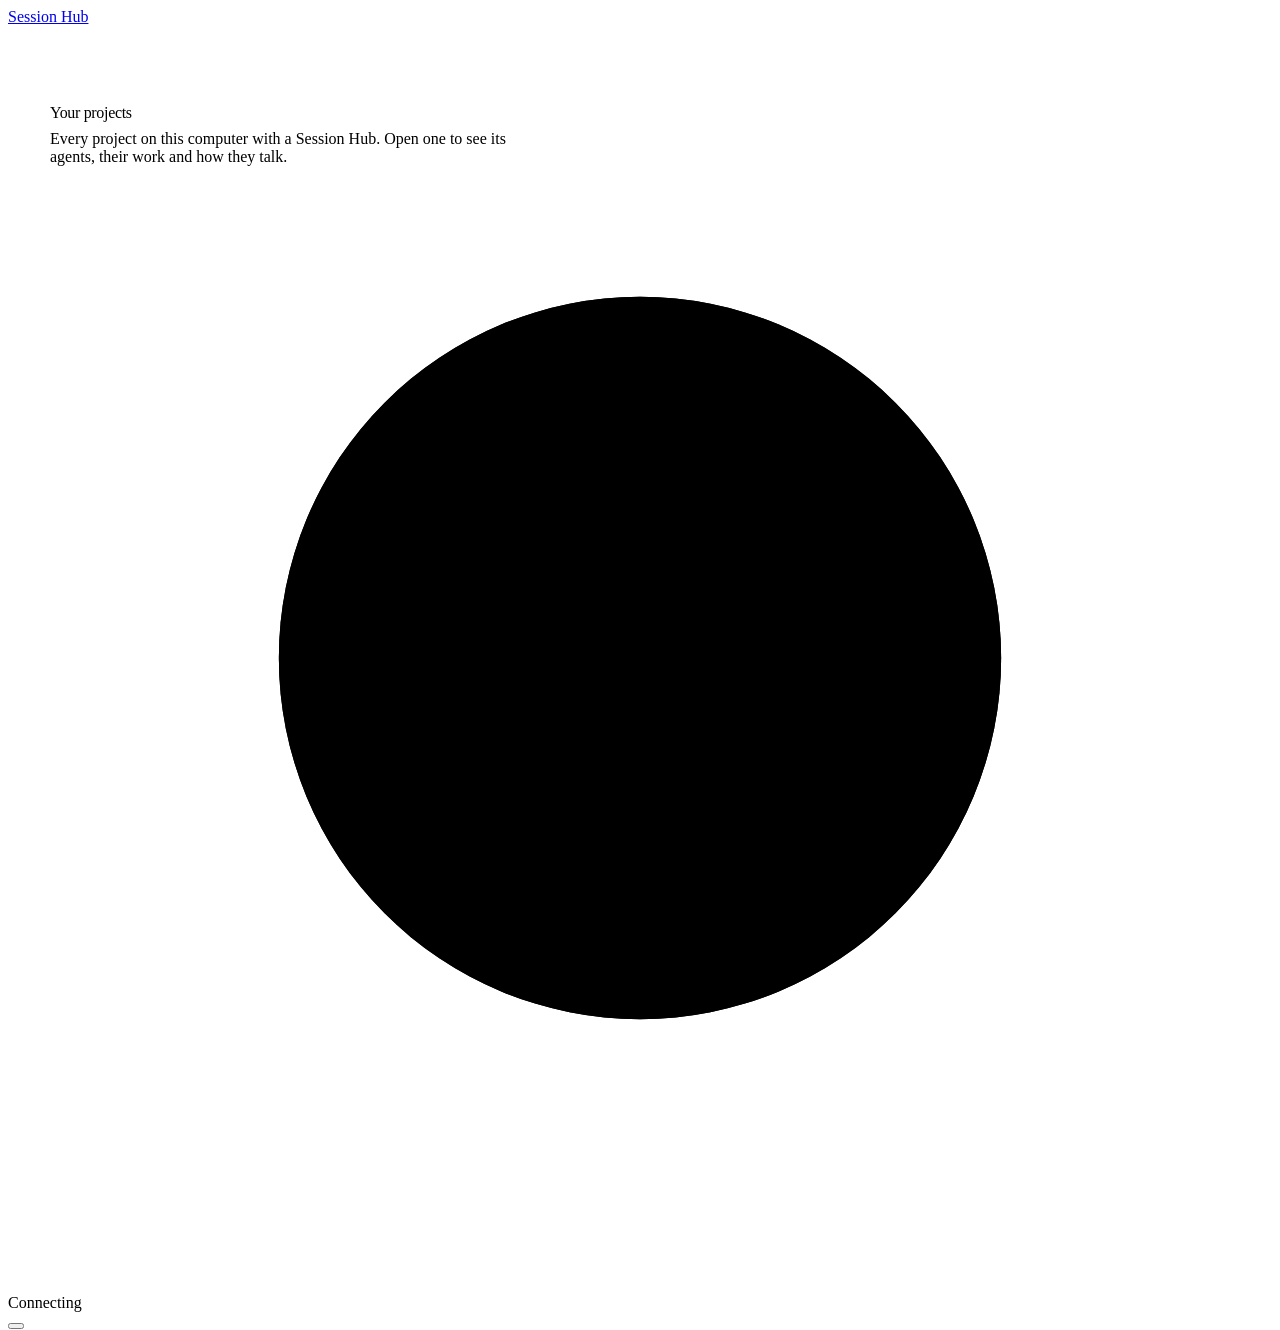
==== server/ui/home.html @ 9ffd6cd5 "One web UI for all projects, /hub-wipe, images on posted work, UI polish - One server serves every p" ====
<!doctype html>
<html lang="en">
<head>
<meta charset="utf-8">
<meta name="viewport" content="width=device-width, initial-scale=1">
<title>Session Hub</title>
<link rel="icon" href="data:image/svg+xml,%3Csvg xmlns='http://www.w3.org/2000/svg' viewBox='0 0 24 24'%3E%3Crect width='24' height='24' rx='6' fill='%231f2522'/%3E%3Cg fill='none' stroke='%23c6e05a' stroke-width='1.9' stroke-linecap='round' stroke-linejoin='round'%3E%3Cpath d='M12 20v-7'/%3E%3Cpath d='M12 13c0-4 2.6-6.6 7-6.6 0 4-2.6 6.6-7 6.6z'/%3E%3Cpath d='M12 15.2c0-3.1-2.2-5.3-6-5.3 0 3.1 2.2 5.3 6 5.3z'/%3E%3C/g%3E%3C/svg%3E">
<link rel="preconnect" href="https://fonts.googleapis.com">
<link rel="preconnect" href="https://fonts.gstatic.com" crossorigin>
<link href="https://fonts.googleapis.com/css2?family=Figtree:wght@400;500;600;700&family=Fraunces:opsz,wght@9..144,400;9..144,700&family=JetBrains+Mono:wght@400;500&display=swap" rel="stylesheet">
<link rel="stylesheet" href="/ui/base.css">
<style>
body { display: grid; grid-template-rows: 56px 1fr; min-height: 100%; }
.page { overflow-y: auto; }
.wrap { max-width: 1180px; margin: 0 auto; padding-block: 40px 64px; padding-left: max(28px, env(safe-area-inset-left, 0px)); padding-right: max(28px, env(safe-area-inset-right, 0px)); }
.hero { display: flex; flex-wrap: wrap; align-items: flex-end; gap: 16px 40px; margin-bottom: 28px; }
.hero h1 { margin: 0; font: 700 40px/1.05 var(--serif); letter-spacing: -.02em; }
.hero p { margin: 8px 0 0; color: var(--muted); max-width: 60ch; }
.totals { display: flex; flex-wrap: wrap; gap: 8px 22px; margin-left: auto; font-size: 14px; color: var(--muted); }
.totals span { display: inline-flex; align-items: center; gap: 7px; }
.totals b { color: var(--text); font: 700 20px/1 var(--serif); font-variant-numeric: tabular-nums; }
.totals svg.i { color: var(--accent); }

.projects { display: grid; grid-template-columns: repeat(auto-fill, minmax(340px, 1fr)); gap: 18px; }
.proj { display: flex; flex-direction: column; gap: 14px; padding: 18px 20px 16px; color: inherit; text-decoration: none; box-shadow: none; }
.proj:hover { box-shadow: var(--shadow-lg); }
.proj.enter { animation: rise .45s var(--ease) both; }
@keyframes rise { from { opacity: 0; transform: translateY(8px); } }
.proj-h { display: flex; gap: 13px; align-items: center; min-width: 0; }
.proj-h .tile { width: 42px; height: 42px; border-radius: 11px; background: var(--side); color: var(--lime); display: grid; place-items: center; flex: none; transition: transform .35s var(--ease); }
.proj:hover .proj-h .tile { transform: rotate(-6deg); }
.proj-h .tile svg.i { width: 21px; height: 21px; }
.proj-h .nm { min-width: 0; }
.proj-h .nm b { display: block; font: 700 19px/1.2 var(--serif); letter-spacing: -.01em; overflow: hidden; text-overflow: ellipsis; white-space: nowrap; }
.proj-h .nm small.d { overflow: hidden; text-overflow: ellipsis; white-space: nowrap; }
.crew { display: flex; align-items: center; gap: 12px; }
.faces { display: flex; padding-left: 5px; }
.faces .avatar { width: 30px; height: 30px; font-size: 10.5px; border-radius: 9px; margin-left: -5px; box-shadow: 0 0 0 2.5px var(--panel); }
.faces .avatar .on { width: 10px; height: 10px; border-width: 2px; }
.crew .count { font-size: 13.5px; color: var(--muted); }
.crew .count b { color: var(--text); }
.now { font-size: 13.5px; color: var(--muted); display: flex; gap: 8px; align-items: flex-start; min-height: 21px; }
.now svg.i { margin-top: 2px; color: var(--accent); }
.now b { color: var(--text); font-weight: 650; }
.now.quiet { color: var(--faint); }
.proj-f { display: flex; flex-wrap: wrap; align-items: center; gap: 6px 16px; padding-top: 12px; border-top: 1px solid var(--border); font-size: 13px; color: var(--muted); }
.proj-f span { display: inline-flex; align-items: center; gap: 5px; }
.proj-f svg.i { width: 14px; height: 14px; color: var(--faint); }
.proj-f .open { margin-left: auto; color: var(--accent-text); font-weight: 650; }
.proj-f .open svg.i { color: var(--accent); transition: transform .3s var(--ease); }
.proj:hover .proj-f .open svg.i { transform: translateX(3px); }
.proj .warn { color: var(--warn); }
.proj .warn svg.i { color: var(--warn); }
.skel { height: 196px; }
@media (max-width: 640px) {
  .hero h1 { font-size: 32px; }
  .totals { margin-left: 0; }
  .projects { grid-template-columns: 1fr; }
}
</style>
</head>
<body>
<header class="top camo-side">
  <a class="brand" href="/"><span class="logo" id="logo"></span>Session Hub</a>
  <div class="spacer"></div>
  <div class="conn wait" id="conn"><svg class="live" viewBox="0 0 14 14"><circle class="ring" cx="7" cy="7" r="4"/><circle cx="7" cy="7" r="4"/></svg><span id="connText">Connecting</span></div>
  <button class="icon-btn" id="themeBtn" type="button"></button>
</header>
<main class="page camo">
  <div class="wrap">
    <section class="hero">
      <div>
        <h1>Your projects</h1>
        <p>Every project on this computer with a Session Hub. Open one to see its agents, their work and how they talk.</p>
      </div>
      <div class="totals" id="totals"></div>
    </section>
    <section class="projects" id="projects" aria-live="polite">
      <div class="skel"></div><div class="skel"></div><div class="skel"></div>
    </section>
  </div>
</main>
<div id="toast"></div>
<script src="/ui/base.js"></script>
<script>
'use strict';
let first = true;

function avatarIn(p, a) {
  const i = p.agents.map((x) => x.name).sort().indexOf(a.name);
  return `<span class="avatar" style="background:${EARTH[(i >= 0 ? i : nameHash(a.name)) % EARTH.length]}" title="${esc(a.name)}${a.online ? ', online' : ''}">${esc(initials(a.name))}<span class="on ${a.online ? 'yes' : ''}"></span></span>`;
}

function card(p, i) {
  const online = p.agents.filter((a) => a.online);
  const busy = online.filter((a) => a.doing && a.doing !== 'Idle');
  const shown = [...p.agents].sort((a, b) => Number(b.online) - Number(a.online)).slice(0, 7);
  const now = busy.length
    ? `<div class="now">${ic('spin')}<span><b>${esc(busy[0].name)}</b> is working on ${esc(busy[0].doing)}${busy.length > 1 ? `, and ${busy.length - 1} more` : ''}</span></div>`
    : `<div class="now quiet">${ic('ring')}<span>${online.length ? 'Everyone online is idle' : p.agents.length ? 'No agent is online' : 'No agents yet. Run /hub in a session here.'}</span></div>`;
  return `<a class="proj surface lift ${first ? 'enter' : ''}" style="${first ? `animation-delay:${i * 60}ms` : ''}" href="/p/${encodeURIComponent(p.slug)}/" aria-label="Open ${esc(p.name)}">
    <div class="proj-h"><span class="tile">${ic('folder')}</span><div class="nm"><b>${esc(p.name)}</b><small class="d" title="${esc(p.root)}">${esc(p.root)}</small></div></div>
    <div class="crew">${shown.length ? `<span class="faces">${shown.map((a) => avatarIn(p, a)).join('')}</span>` : ''}
      <span class="count"><b>${online.length}</b> of ${plural(p.agents.length, 'agent')} online</span></div>
    ${now}
    <div class="proj-f">
      <span>${ic('hubs')}${plural(p.hubs, 'hub')}</span>
      <span class="${p.openWork ? 'warn' : ''}">${ic(p.openTasks ? 'clock' : 'check')}${p.openTasks ? `${p.openTasks} open ${p.openTasks === 1 ? 'task' : 'tasks'}` : 'Nothing open'}</span>
      <span title="${esc(new Date(p.lastActivity).toLocaleString())}">${ic('activity')}${ago(p.lastActivity)}</span>
      <span class="open">Open${ic('arrow')}</span>
    </div>
  </a>`;
}

function render(list) {
  const agents = list.reduce((n, p) => n + p.agents.filter((a) => a.online).length, 0);
  const open = list.reduce((n, p) => n + p.openTasks, 0);
  setHTML($('totals'), list.length ? `<span>${ic('folder')}<b>${list.length}</b> ${list.length === 1 ? 'project' : 'projects'}</span>
    <span>${ic('users')}<b>${agents}</b> online</span><span>${ic('tasks')}<b>${open}</b> open ${open === 1 ? 'task' : 'tasks'}</span>` : '');
  setHTML($('projects'), list.length ? list.map(card).join('')
    : `<div class="empty" style="grid-column:1/-1">${ic('sprout')}<b>No projects yet</b>Open a Claude Code session in a project and run <span class="mono">/hub-init</span>. It shows up here.</div>`);
  first = false;
}

async function load() {
  try {
    const r = await fetch('/api/projects', { cache: 'no-store' });
    const j = await r.json();
    $('conn').className = 'conn'; $('connText').textContent = 'Live';
    render(j.projects);
  } catch {
    $('conn').className = 'conn bad'; $('connText').textContent = 'Reconnecting';
  }
}

$('logo').innerHTML = ic('sprout');
initTheme();
load();
setInterval(load, 3000);
</script>
</body>
</html>
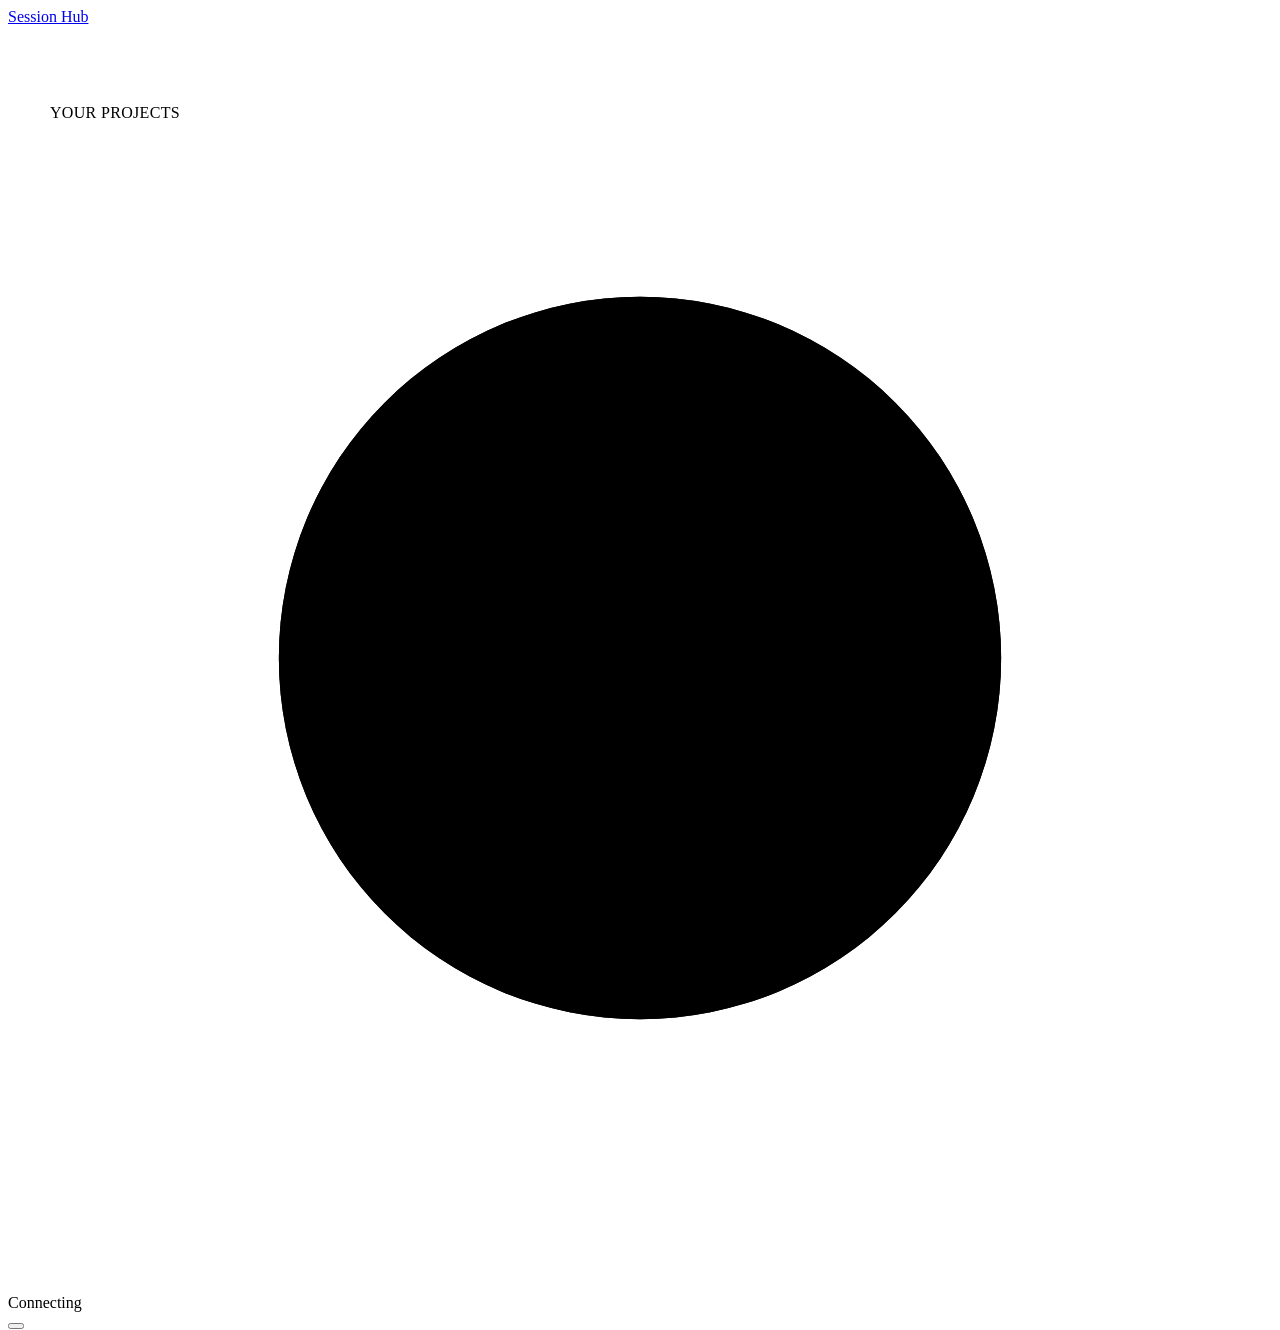
==== commit 0a419529: "Left agents leave the app, delete hubs from the UI, real light theme, capital titles - /hub-leave no" ====
--- a/server/ui/home.html
+++ b/server/ui/home.html
@@ -4,7 +4,7 @@
 <meta charset="utf-8">
 <meta name="viewport" content="width=device-width, initial-scale=1">
 <title>Session Hub</title>
-<link rel="icon" href="data:image/svg+xml,%3Csvg xmlns='http://www.w3.org/2000/svg' viewBox='0 0 24 24'%3E%3Crect width='24' height='24' rx='6' fill='%231f2522'/%3E%3Cg fill='none' stroke='%23c6e05a' stroke-width='1.9' stroke-linecap='round' stroke-linejoin='round'%3E%3Cpath d='M12 20v-7'/%3E%3Cpath d='M12 13c0-4 2.6-6.6 7-6.6 0 4-2.6 6.6-7 6.6z'/%3E%3Cpath d='M12 15.2c0-3.1-2.2-5.3-6-5.3 0 3.1 2.2 5.3 6 5.3z'/%3E%3C/g%3E%3C/svg%3E">
+<link rel="icon" href="data:image/svg+xml,%3Csvg xmlns='http://www.w3.org/2000/svg' viewBox='0 0 24 24'%3E%3Crect width='24' height='24' rx='6' fill='%232f6b3a'/%3E%3Cg fill='none' stroke='%23fff' stroke-width='1.8' stroke-linecap='round'%3E%3Ccircle cx='12' cy='12' r='2.6'/%3E%3Ccircle cx='6' cy='7' r='1.8'/%3E%3Ccircle cx='18' cy='7' r='1.8'/%3E%3Ccircle cx='12' cy='18.5' r='1.8'/%3E%3Cpath d='m7.5 8.2 2.6 2.2M16.5 8.2l-2.6 2.2M12 14.6v2.1'/%3E%3C/g%3E%3C/svg%3E">
 <link rel="preconnect" href="https://fonts.googleapis.com">
 <link rel="preconnect" href="https://fonts.gstatic.com" crossorigin>
 <link href="https://fonts.googleapis.com/css2?family=Figtree:wght@400;500;600;700&family=Fraunces:opsz,wght@9..144,400;9..144,700&family=JetBrains+Mono:wght@400;500&display=swap" rel="stylesheet">
@@ -14,7 +14,7 @@
 .page { overflow-y: auto; }
 .wrap { max-width: 1180px; margin: 0 auto; padding-block: 40px 64px; padding-left: max(28px, env(safe-area-inset-left, 0px)); padding-right: max(28px, env(safe-area-inset-right, 0px)); }
 .hero { display: flex; flex-wrap: wrap; align-items: flex-end; gap: 16px 40px; margin-bottom: 28px; }
-.hero h1 { margin: 0; font: 700 40px/1.05 var(--serif); letter-spacing: -.02em; }
+.hero h1 { margin: 0; font: 700 34px/1.05 var(--serif); letter-spacing: .02em; text-transform: uppercase; }
 .hero p { margin: 8px 0 0; color: var(--muted); max-width: 60ch; }
 .totals { display: flex; flex-wrap: wrap; gap: 8px 22px; margin-left: auto; font-size: 14px; color: var(--muted); }
 .totals span { display: inline-flex; align-items: center; gap: 7px; }
@@ -27,11 +27,11 @@
 .proj.enter { animation: rise .45s var(--ease) both; }
 @keyframes rise { from { opacity: 0; transform: translateY(8px); } }
 .proj-h { display: flex; gap: 13px; align-items: center; min-width: 0; }
-.proj-h .tile { width: 42px; height: 42px; border-radius: 11px; background: var(--side); color: var(--lime); display: grid; place-items: center; flex: none; transition: transform .35s var(--ease); }
+.proj-h .tile { width: 42px; height: 42px; border-radius: 11px; background: var(--accent-soft); color: var(--accent); display: grid; place-items: center; flex: none; transition: transform .35s var(--ease); }
 .proj:hover .proj-h .tile { transform: rotate(-6deg); }
 .proj-h .tile svg.i { width: 21px; height: 21px; }
 .proj-h .nm { min-width: 0; }
-.proj-h .nm b { display: block; font: 700 19px/1.2 var(--serif); letter-spacing: -.01em; overflow: hidden; text-overflow: ellipsis; white-space: nowrap; }
+.proj-h .nm b { display: block; font: 700 16px/1.2 var(--serif); letter-spacing: .03em; text-transform: uppercase; overflow: hidden; text-overflow: ellipsis; white-space: nowrap; }
 .proj-h .nm small.d { overflow: hidden; text-overflow: ellipsis; white-space: nowrap; }
 .crew { display: flex; align-items: center; gap: 12px; }
 .faces { display: flex; padding-left: 5px; }
@@ -71,7 +71,7 @@
     <section class="hero">
       <div>
         <h1>Your projects</h1>
-        <p>Every project on this computer with a Session Hub. Open one to see its agents, their work and how they talk.</p>
+        
       </div>
       <div class="totals" id="totals"></div>
     </section>
@@ -118,7 +118,7 @@
   setHTML($('totals'), list.length ? `<span>${ic('folder')}<b>${list.length}</b> ${list.length === 1 ? 'project' : 'projects'}</span>
     <span>${ic('users')}<b>${agents}</b> online</span><span>${ic('tasks')}<b>${open}</b> open ${open === 1 ? 'task' : 'tasks'}</span>` : '');
   setHTML($('projects'), list.length ? list.map(card).join('')
-    : `<div class="empty" style="grid-column:1/-1">${ic('sprout')}<b>No projects yet</b>Open a Claude Code session in a project and run <span class="mono">/hub-init</span>. It shows up here.</div>`);
+    : `<div class="empty" style="grid-column:1/-1">${ic('inbox')}<b>No projects yet</b>Open a Claude Code session in a project and run <span class="mono">/hub-init</span>. It shows up here.</div>`);
   first = false;
 }
 
@@ -133,7 +133,7 @@
   }
 }
 
-$('logo').innerHTML = ic('sprout');
+$('logo').innerHTML = ic('hubs');
 initTheme();
 load();
 setInterval(load, 3000);
